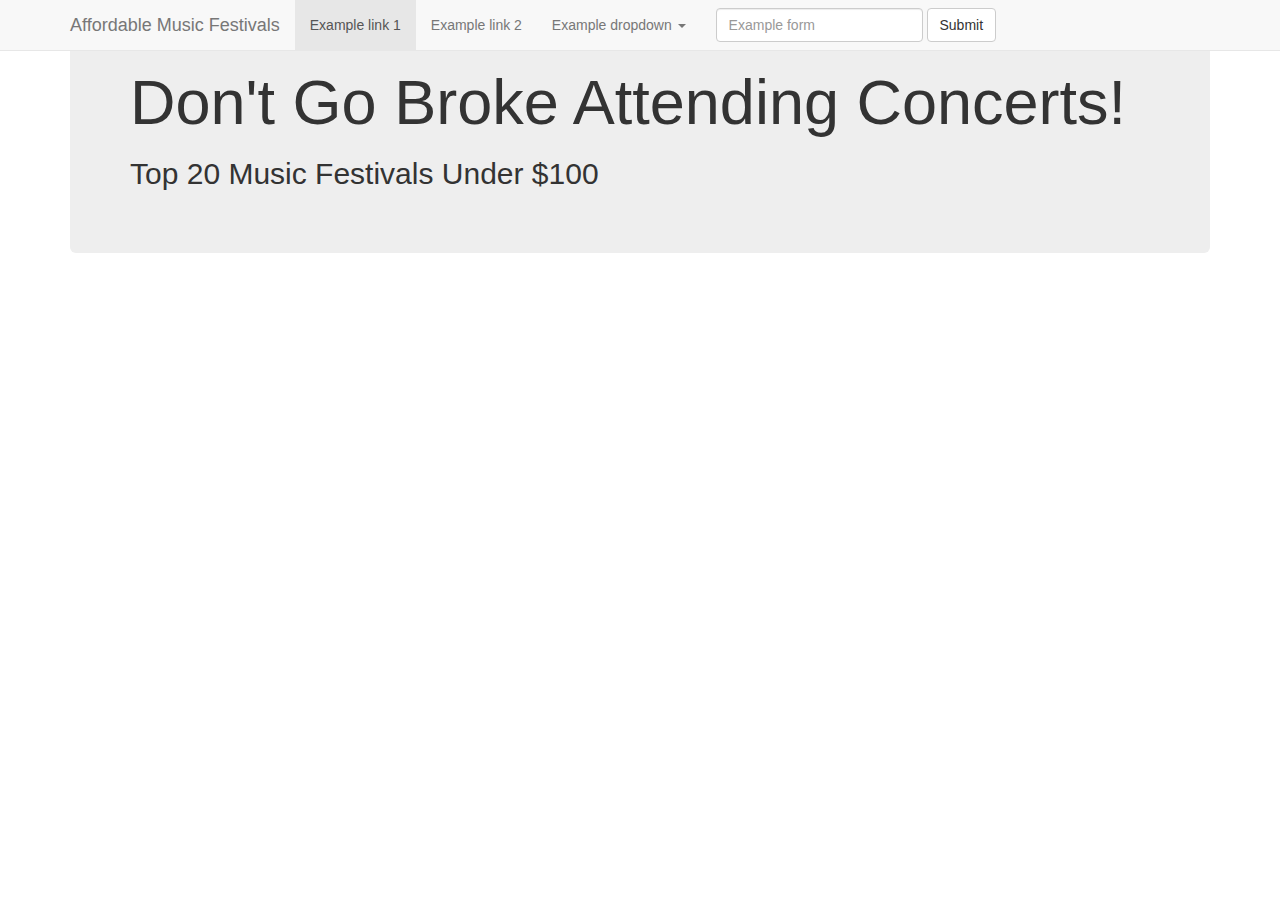
==== musicfest/index.html @ 859593a4 "musicfest tarbell project" ====
<!DOCTYPE html>
<html>
<head>
  <title>Affordable Music Festivals</title>

  
  <link rel="shortcut icon" href="/favicon.ico" />
  

  
  <link rel="stylesheet" type="text/css" href="http://cdnjs.cloudflare.com/ajax/libs/twitter-bootstrap/3.2.0/css/bootstrap.min.css" />
  

  

  
  <!--[if lt IE 9]>
  <script src="//html5shim.googlecode.com/svn/trunk/html5.js"></script>
  <![endif]-->
  

   
  <meta property="og:url" content="http://127.0.0.1:5000/" />
  <meta property="og:title" content="Affordable Music Festivals" />
  <meta property="og:type" content="website" />
  <meta property="og:image" content="" />
  <meta property="og:description" content="" />
  

  
  <meta name="apple-mobile-web-app-capable" content="yes">
  <meta name="apple-touch-fullscreen" content="yes">
  <meta name="viewport" content="width=device-width, initial-scale=1.0, maximum-scale=1.0">
  <meta http-equiv="content-type" content="text/html; charset=utf-8">
  

  
  
  
</head>
<body class="page-index">


  <nav class="navbar navbar-default navbar-fixed-top" role="navigation">
  <div class="container">
    
    <div class="navbar-header">
      <button type="button" class="navbar-toggle" data-toggle="collapse" data-target=".navbar-ex1-collapse">
        <span class="sr-only">Toggle navigation</span>
        <span class="icon-bar"></span>
        <span class="icon-bar"></span>
        <span class="icon-bar"></span>
      </button>
      <a class="navbar-brand" href="./">Affordable Music Festivals</a>
    </div>

    
    <div class="collapse navbar-collapse navbar-ex1-collapse">
      <ul class="nav navbar-nav">
        <li class="active"><a href="#">Example link 1</a></li>
        <li><a href="#">Example link 2</a></li>
        <li class="dropdown">
          <a href="#" class="dropdown-toggle" data-toggle="dropdown">Example dropdown <b class="caret"></b></a>
          <ul class="dropdown-menu">
            <li><a href="#">Action</a></li>
            <li><a href="#">Another action</a></li>
            <li><a href="#">Something else here</a></li>
            <li><a href="#">Separated link</a></li>
            <li><a href="#">One more separated link</a></li>
          </ul>
        </li>
      </ul>
      <form class="navbar-form navbar-left" role="search">
        <div class="form-group">
          <input type="text" class="form-control" placeholder="Example form">
        </div>
        <button type="submit" class="btn btn-default">Submit</button>
      </form>

      <ul class="social-menu nav navbar-nav navbar-right">
          
          
          
          
      </ul>

    </div>
  </div>
</nav>



<div class="container">
  <div class="jumbotron">
    <h1>Don&#39;t Go Broke Attending Concerts!</h1>
	<h2>Top 20 Music Festivals Under $100</h2>
    <p></p>
    <p></p>
  </div>
</div>



  



<script src="http://cdnjs.cloudflare.com/ajax/libs/jquery/1.10.2/jquery.min.js"></script>
<script src="http://cdnjs.cloudflare.com/ajax/libs/twitter-bootstrap/3.2.0/js/bootstrap.min.js"></script>




</body>
</html>
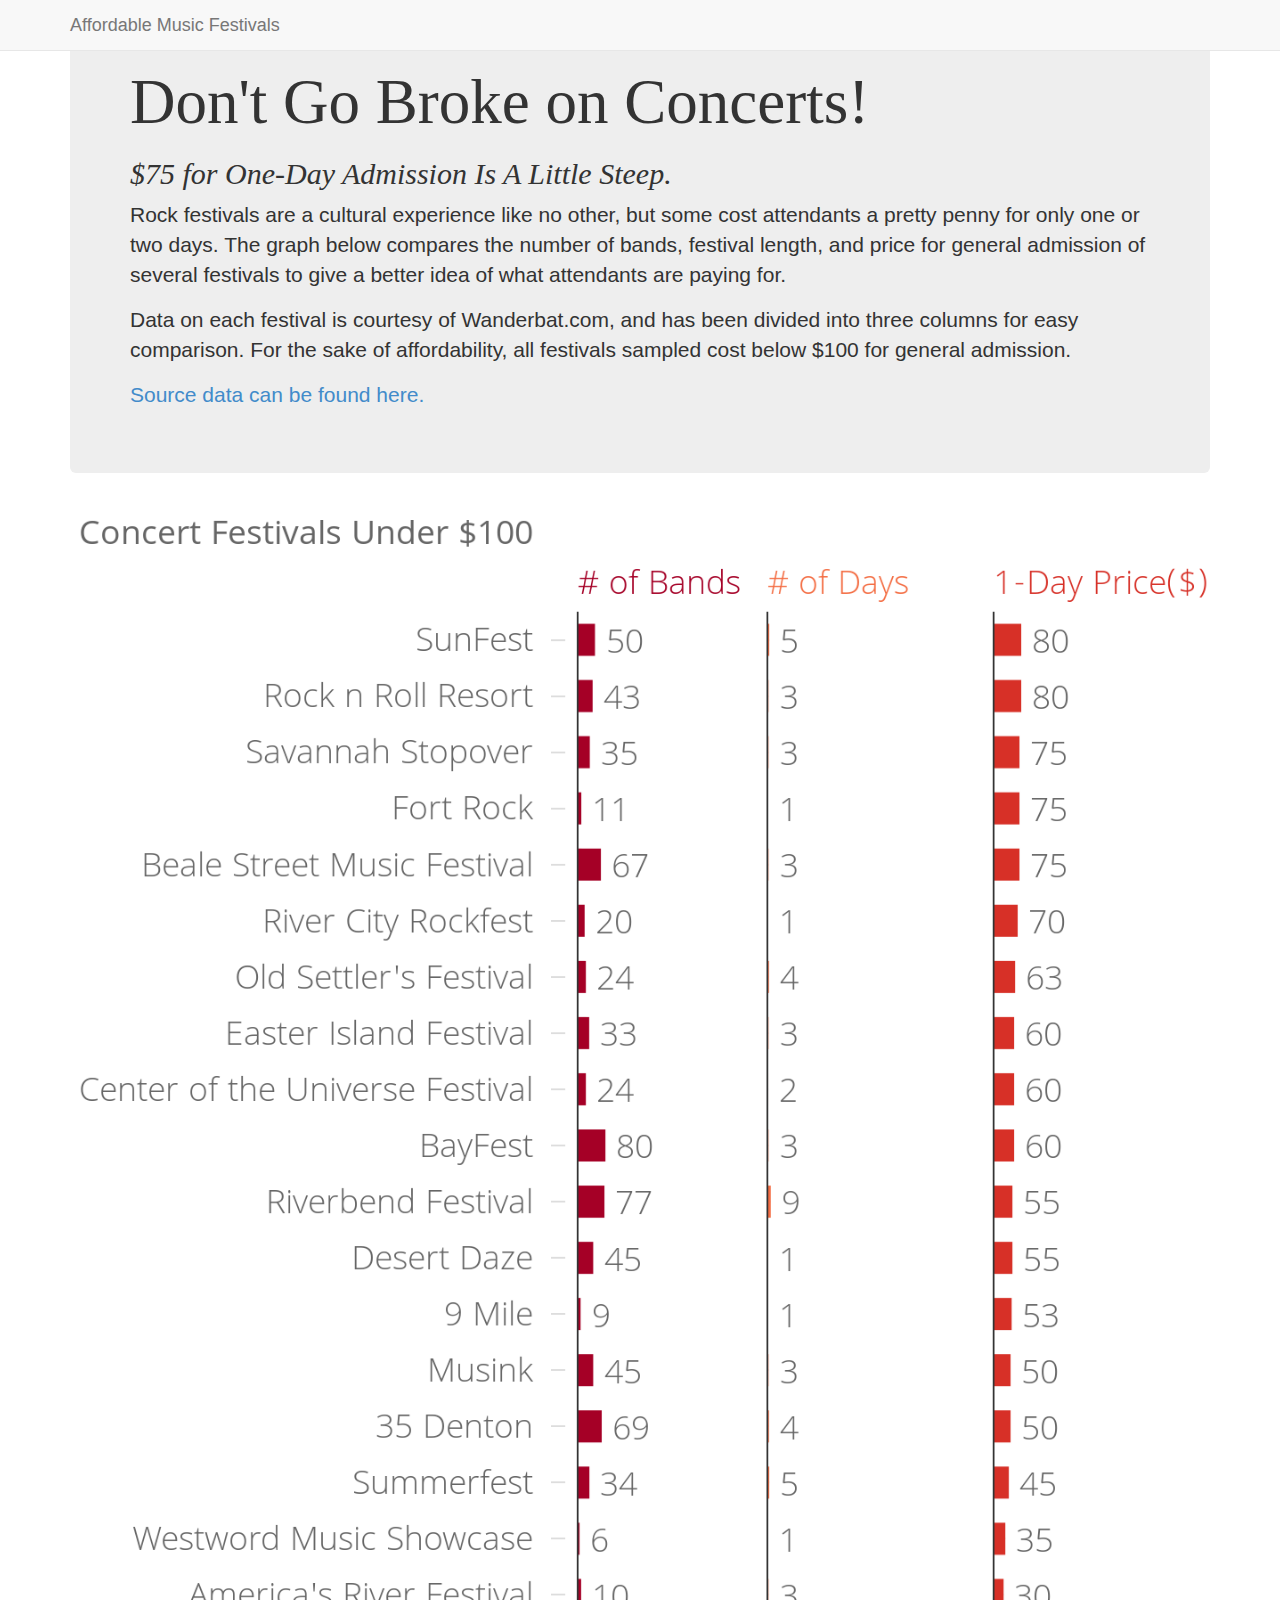
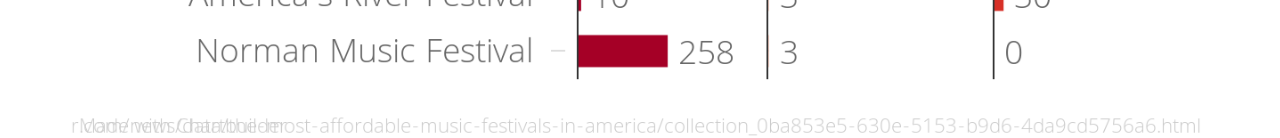
==== commit d335a67c: "updated page" ====
--- a/musicfest/index.html
+++ b/musicfest/index.html
@@ -8,10 +8,12 @@
   
 
   
-  <link rel="stylesheet" type="text/css" href="http://cdnjs.cloudflare.com/ajax/libs/twitter-bootstrap/3.2.0/css/bootstrap.min.css" />
+  <!--<link rel="stylesheet" type="text/css" href="http://cdnjs.cloudflare.com/ajax/libs/twitter-bootstrap/3.2.0/css/bootstrap.min.css" />-->
   
 
   
+<link rel="stylesheet" type="text/css" href="css/base.css" />
+
 
   
   <!--[if lt IE 9]>
@@ -57,26 +59,6 @@
     
     <div class="collapse navbar-collapse navbar-ex1-collapse">
       <ul class="nav navbar-nav">
-        <li class="active"><a href="#">Example link 1</a></li>
-        <li><a href="#">Example link 2</a></li>
-        <li class="dropdown">
-          <a href="#" class="dropdown-toggle" data-toggle="dropdown">Example dropdown <b class="caret"></b></a>
-          <ul class="dropdown-menu">
-            <li><a href="#">Action</a></li>
-            <li><a href="#">Another action</a></li>
-            <li><a href="#">Something else here</a></li>
-            <li><a href="#">Separated link</a></li>
-            <li><a href="#">One more separated link</a></li>
-          </ul>
-        </li>
-      </ul>
-      <form class="navbar-form navbar-left" role="search">
-        <div class="form-group">
-          <input type="text" class="form-control" placeholder="Example form">
-        </div>
-        <button type="submit" class="btn btn-default">Submit</button>
-      </form>
-
       <ul class="social-menu nav navbar-nav navbar-right">
           
           
@@ -91,12 +73,22 @@
 
 
 <div class="container">
-  <div class="jumbotron">
-    <h1>Don&#39;t Go Broke Attending Concerts!</h1>
-	<h2>Top 20 Music Festivals Under $100</h2>
-    <p></p>
-    <p></p>
-  </div>
+    <div class="jumbotron">
+        <h1>Don&#39;t Go Broke on Concerts!</h1>
+        <h2 style="font-style:italic">$75 for One-Day Admission Is A Little Steep.</h2>
+        <p>Rock festivals are a cultural experience like no other, but some cost attendants a pretty penny for only one or two days. The graph below compares the number of bands, festival length, and price for general admission of several festivals to give a better idea of what attendants are paying for.</p>
+        <p>Data on each festival is courtesy of Wanderbat.com, and has been divided into three columns for easy comparison. For the sake of affordability, all festivals sampled cost below $100 for general admission. </p>
+        <a href="http://music-festivals.wanderbat.com/">
+            <p>Source data can be found here.</p>
+        </a>
+    </div>
+</div>
+<div class="container">
+    <div class="row">
+        <div class="col-md-12">
+            <img src="ConcertFestivals.png" class="img-responsive"/>
+        </div>
+    </div>
 </div>
 
 
